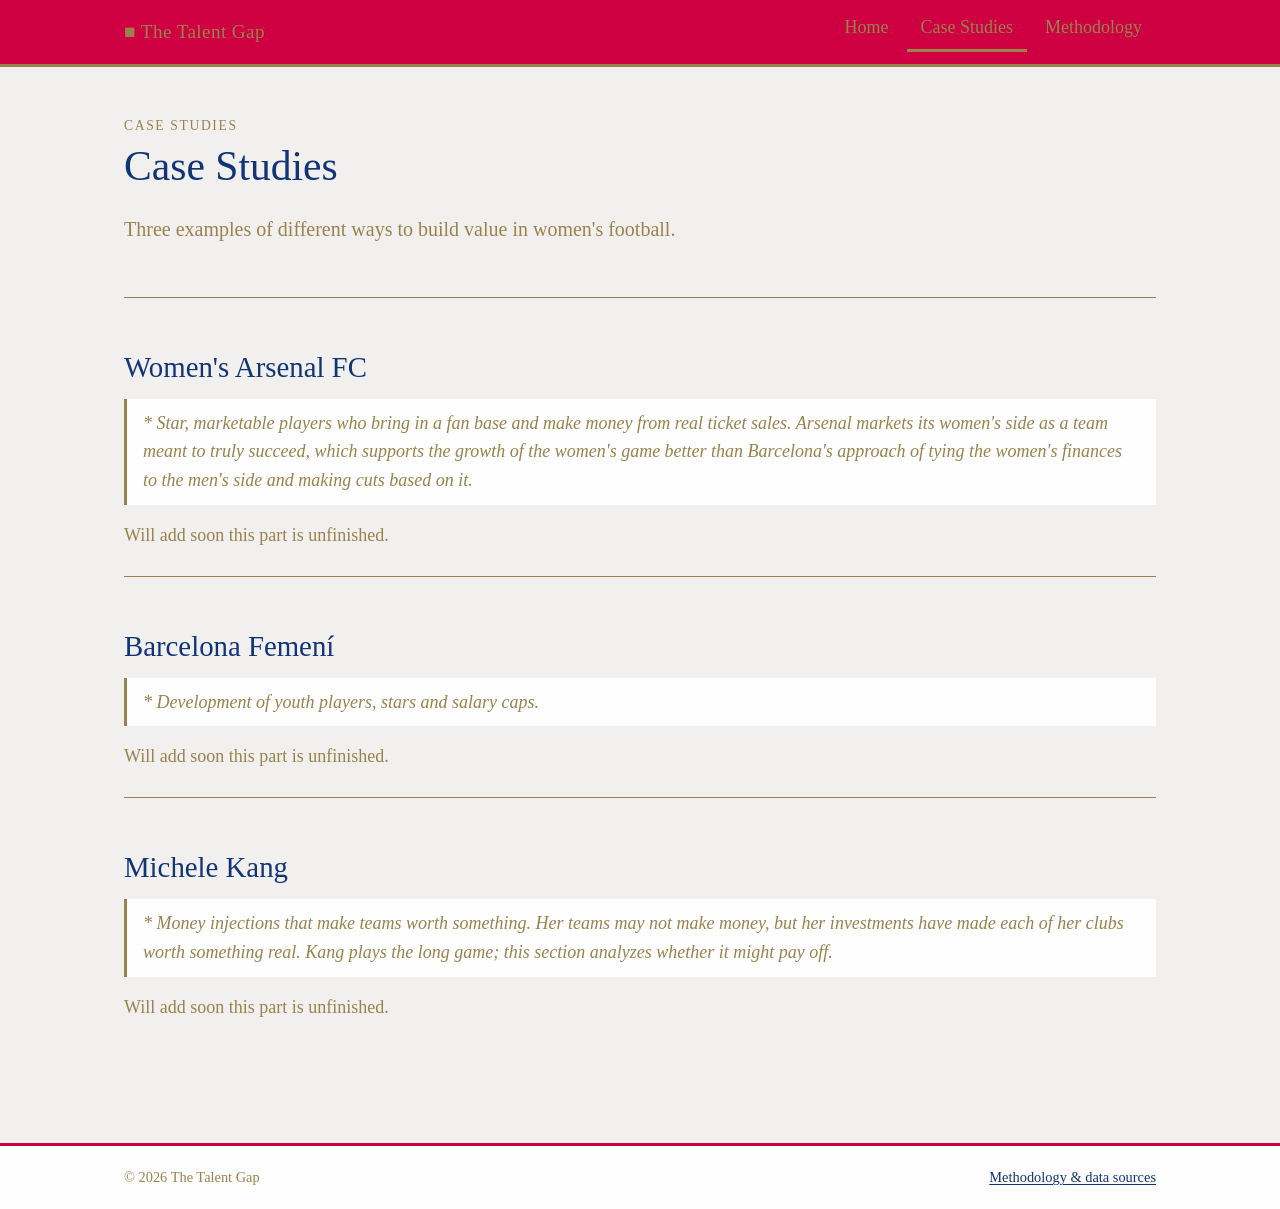
==== case-studies.html @ 956ab10e "webpage html files" ====
<!DOCTYPE html>
<html lang="en">
<head>
  <meta charset="UTF-8">
  <meta name="viewport" content="width=device-width, initial-scale=1.0">
  <title>Case Studies | The Talent Gap</title>
  <meta name="description" content="Case studies in building value in women's football: Arsenal Women, Barcelona Femení and Michele Kang's multi-club group.">
  <link rel="stylesheet" href="css/style.css">
</head>
<body>

  <header class="site-header">
    <div class="container">
      <a class="site-title" href="index.html"><span class="mark">&#9632;</span> The Talent Gap</a>
      <button class="nav-toggle" aria-expanded="false" aria-controls="site-nav">Menu</button>
      <nav class="site-nav" id="site-nav" aria-label="Main">
        <ul>
          <li><a href="index.html">Home</a></li>
          <!-- Add later: <li><a href="visualizations.html">Visualizations</a></li> -->
          <!-- Add later: <li><a href="takeaways.html">Takeaways</a></li> -->
          <li><a href="case-studies.html" aria-current="page">Case Studies</a></li>
          <li><a href="methodology.html">Methodology</a></li>
        </ul>
      </nav>
    </div>
  </header>

  <main>
    <div class="container">

      <section class="hero">
        <p class="eyebrow">Case Studies</p>
        <h1>Case Studies</h1>
        <p class="lede">Three examples of different ways to build value in women's football.</p>
      </section>

      <section class="case-study" id="arsenal" aria-labelledby="arsenal-heading">
        <h2 id="arsenal-heading">Women's Arsenal FC</h2>
        <p class="plan">* Star, marketable players who bring in a fan base and make money from real ticket sales. Arsenal markets its women's side as a team meant to truly succeed, which supports the growth of the women's game better than Barcelona's approach of tying the women's finances to the men's side and making cuts based on it.</p>
        <p>Will add soon this part is unfinished.</p>
      </section>

      <section class="case-study" id="barcelona" aria-labelledby="barcelona-heading">
        <h2 id="barcelona-heading">Barcelona Femení</h2>
        <p class="plan">* Development of youth players, stars and salary caps.</p>
        <p>Will add soon this part is unfinished.</p>
      </section>

      <section class="case-study" id="kang" aria-labelledby="kang-heading">
        <h2 id="kang-heading">Michele Kang</h2>
        <p class="plan">* Money injections that make teams worth something. Her teams may not make money, but her investments have made each of her clubs worth something real. Kang plays the long game; this section analyzes whether it might pay off.</p>
        <p>Will add soon this part is unfinished.</p>
      </section>

    </div>
  </main>

  <footer class="site-footer">
    <div class="container">
      <span>&copy; <span id="year"></span> The Talent Gap</span>
      <span><a href="methodology.html">Methodology &amp; data sources</a></span>
    </div>
  </footer>

  <script src="js/main.js"></script>
</body>
</html>
---- css/style.css ----
/* ==========================================================================
   Women's Football Talent Dispersion: site styles
   Palette: color change 3?
   ========================================================================== */

:root {
  /* Base */
  --bg: #F2F0EF;          /* page background */
  --surface: #fefefe;     /* Arsenal white: cards, table bodies, panels */

  /* Arsenal palette */
  --red: #ce0041;         /* primary red: outlines, header bar, table headers */
  --red-2: #ec0024;       /* secondary red: only where stated */
  --navy: #113476;        /* headings, links, table outlines and body text */
  --gold: #99824c;        /* body text, header text and highlights */
  --white: #fefefe;

  /* Roles */
  --text: var(--gold);    /* body text */
  --heading: var(--navy); /* titles / headers */

  --font: "Times New Roman", Times, serif;
  --max-width: 1080px;
  --outline-width: 3px;
  --border: var(--outline-width) solid var(--red);
}

/* ---------- Reset & base ---------- */
*,
*::before,
*::after { box-sizing: border-box; }

html { scroll-behavior: smooth; }

body {
  margin: 0;
  background: var(--bg);
  color: var(--text);
  font-family: var(--font);
  font-size: 18px;
  line-height: 1.6;
  display: flex;
  flex-direction: column;
  min-height: 100vh;
}

h1, h2, h3, h4 {
  color: var(--heading);
  font-weight: normal;
  line-height: 1.2;
  margin: 0 0 0.5em;
}
h1 { font-size: 2.6rem; }
h2 { font-size: 1.8rem; margin-top: 1.8em; }
h3 { font-size: 1.3rem; margin-top: 1.4em; }

p { margin: 0 0 1em; }

a {
  color: var(--navy);
  text-decoration: underline;
  text-underline-offset: 2px;
}
a:hover,
a:focus-visible { color: var(--red); }

:focus-visible {
  outline: 2px solid var(--red);
  outline-offset: 2px;
}

strong { color: var(--heading); font-weight: bold; }

code {
  font-family: "Courier New", Courier, monospace;
  font-size: 0.9em;
  color: var(--navy);
  background: var(--surface);
  border: 1px solid #e3dfdc;
  padding: 0 4px;
}

.container {
  width: 100%;
  max-width: var(--max-width);
  margin: 0 auto;
  padding: 0 24px;
}

/* ---------- Header & navigation (red bar, gold text) ---------- */
.site-header {
  background: var(--red);
  border-bottom: 3px solid var(--gold);
}

.site-header .container {
  display: flex;
  align-items: center;
  justify-content: space-between;
  gap: 24px;
  min-height: 64px;
}

.site-header :focus-visible { outline-color: var(--gold); }

.site-title {
  color: var(--gold);
  font-size: 1.2rem;
  text-decoration: none;
  letter-spacing: 0.02em;
}
.site-title:hover,
.site-title:focus-visible { color: var(--white); }
.site-title .mark { color: var(--gold); }

.nav-toggle {
  display: none;
  background: none;
  border: 2px solid var(--gold);
  border-radius: 0;
  color: var(--gold);
  font-family: var(--font);
  font-size: 1rem;
  padding: 4px 12px;
  cursor: pointer;
}

.site-nav ul {
  list-style: none;
  display: flex;
  gap: 4px;
  margin: 0;
  padding: 0;
}

.site-nav a {
  display: block;
  padding: 8px 14px;
  color: var(--gold);
  text-decoration: none;
  border-bottom: 3px solid transparent;
}
.site-nav a:hover,
.site-nav a:focus-visible { color: var(--white); }
.site-nav a[aria-current="page"] {
  color: var(--gold);
  border-bottom-color: var(--gold);
}

/* ---------- Main ---------- */
main { flex: 1; padding: 48px 0 64px; }

.eyebrow {
  color: var(--gold);
  text-transform: uppercase;
  letter-spacing: 0.12em;
  font-size: 0.85rem;
  margin-bottom: 0.4em;
}

.lede {
  font-size: 1.25rem;
  max-width: 760px;
}

.rule {
  border: 0;
  border-top: 1px solid var(--gold);
  margin: 40px 0;
}

/* Hero */
.hero {
  padding-bottom: 32px;
  border-bottom: 1px solid var(--gold);
  margin-bottom: 40px;
}

/* Stat tiles: red box, gold outline, bold navy number, white label */
.stats {
  display: grid;
  grid-template-columns: repeat(auto-fit, minmax(180px, 1fr));
  gap: 16px;
  margin: 32px 0;
}

.stat {
  background: var(--red);
  border: var(--outline-width) solid var(--gold);
  padding: 18px 20px;
}
.stat .value {
  display: block;
  color: var(--white);
  font-weight: bold;
  font-size: 2.2rem;
  line-height: 1.1;
}
.stat .label {
  color: var(--white);
  font-size: 0.95rem;
}

/* Cards */
.cards {
  display: grid;
  grid-template-columns: repeat(auto-fit, minmax(260px, 1fr));
  gap: 20px;
  margin: 24px 0;
}

.card {
  background: var(--surface);
  border: var(--border);
  padding: 22px 24px;
}
.card h3 { margin-top: 0; }

/* Clickable cards */
.card-link {
  display: block;
  color: var(--text);
  text-decoration: none;
  transition: border-color 0.15s ease, background-color 0.15s ease;
}
.card-link:hover,
.card-link:focus-visible {
  color: var(--text);
  border-color: var(--navy);
  background: #f7f7f7;
}
.card-link:hover h3,
.card-link:focus-visible h3 { text-decoration: underline; text-underline-offset: 3px; }
.card-more { color: var(--navy); font-weight: bold; }

/* Back link on sub-pages */
.back-link { display: inline-block; margin-bottom: 1em; }

/* Planned-focus note under case-study headings */
.plan {
  border-left: 3px solid var(--gold);
  background: var(--surface);
  padding: 10px 16px;
  margin: 0 0 16px;
  font-style: italic;
}

.case-study { padding-bottom: 8px; border-bottom: 1px solid var(--gold); margin-bottom: 32px; }
.case-study:last-child { border-bottom: 0; }

/* Placeholder for charts added later */
.placeholder {
  background: var(--surface);
  border: 2px dashed var(--gold);
  padding: 48px 24px;
  text-align: center;
  margin: 24px 0;
}

/* Buttons (used for downloads) */
.button {
  display: inline-block;
  background: var(--surface);
  color: var(--navy);
  border: var(--border);
  border-radius: 0;
  padding: 10px 18px;
  text-decoration: none;
  font-family: var(--font);
  font-size: 1rem;
  margin: 0 10px 10px 0;
}
.button:hover,
.button:focus-visible {
  background: var(--red);
  color: var(--white);
}
.button .meta { color: var(--gold); font-size: 0.85rem; margin-left: 6px; }
.button:hover .meta,
.button:focus-visible .meta { color: var(--white); }

/* Tables: gold outline, red header row with bold navy text,
   alternating white / light grey rows with navy text, darker grey on hover */
.table-wrap { overflow-x: auto; margin: 16px 0 24px; }

table {
  width: 100%;
  border-collapse: collapse;
  background: var(--surface);
  border: var(--outline-width) solid var(--gold);
  font-size: 0.95rem;
}

th, td {
  text-align: left;
  padding: 10px 14px;
  vertical-align: top;
}

thead th {
  background: var(--red);
  color: var(--navy);
  font-weight: bold;
}

tbody td { color: var(--navy); }

tbody tr:nth-child(odd)  { background: var(--surface); }
tbody tr:nth-child(even) { background: #eeeeee; }   /* light grey stripe */
tbody tr { transition: background-color 0.15s ease; }
tbody tr:hover { background: #d9d9d9; }             /* darker grey on hover */

/* Lists */
ol, ul { padding-left: 1.4em; }
li { margin-bottom: 0.4em; }

/* Methodology layout: sticky table of contents + content */
.with-toc {
  display: grid;
  grid-template-columns: 220px 1fr;
  gap: 48px;
  align-items: start;
}

.toc {
  position: sticky;
  top: 24px;
  background: var(--surface);
  border: var(--border);
  padding: 16px 18px;
  font-size: 0.95rem;
}
.toc h2 { font-size: 1.1rem; margin: 0 0 8px; }
.toc ul { list-style: none; padding: 0; margin: 0; }
.toc a { text-decoration: none; }

.doc section { scroll-margin-top: 24px; }
.doc section:first-child h2 { margin-top: 0; }

.note {
  border-left: 3px solid var(--navy);
  background: var(--surface);
  padding: 12px 16px;
  margin: 16px 0;
}

/* ---------- Footer ---------- */
.site-footer {
  background: var(--surface);
  border-top: 3px solid var(--red);
  padding: 20px 0;
  font-size: 0.9rem;
}
.site-footer .container {
  display: flex;
  justify-content: space-between;
  flex-wrap: wrap;
  gap: 12px;
}

/* ---------- Responsive ---------- */
@media (max-width: 760px) {
  body { font-size: 17px; }
  h1 { font-size: 2rem; }

  .nav-toggle { display: block; }
  .site-header .container { flex-wrap: wrap; }
  .site-nav { width: 100%; display: none; padding-bottom: 12px; }
  .site-nav.open { display: block; }
  .site-nav ul { flex-direction: column; }

  .with-toc { grid-template-columns: 1fr; gap: 24px; }
  .toc { position: static; }
}
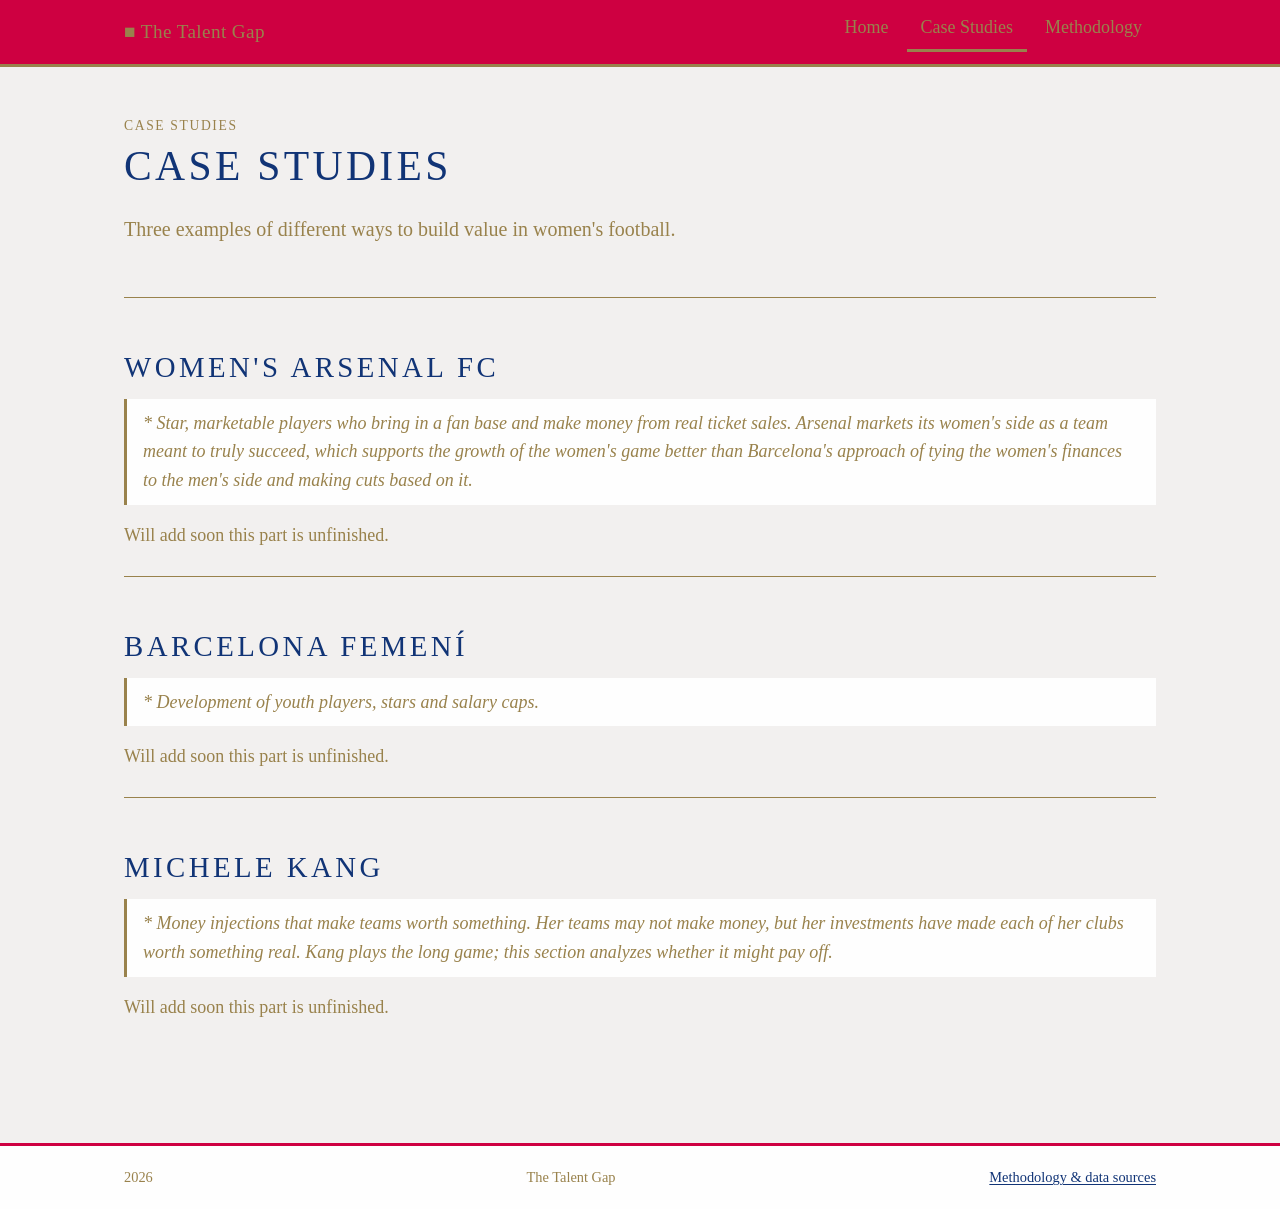
==== commit e21e5e19: "change footer" ====
--- a/case-studies.html
+++ b/case-studies.html
@@ -57,7 +57,7 @@
 
   <footer class="site-footer">
     <div class="container">
-      <span>&copy; <span id="year"></span> The Talent Gap</span>
+      <span id="year"></span> The Talent Gap</span>
       <span><a href="methodology.html">Methodology &amp; data sources</a></span>
     </div>
   </footer>
--- a/css/style.css
+++ b/css/style.css
@@ -1,6 +1,6 @@
 /* ==========================================================================
    Women's Football Talent Dispersion: site styles
-   Palette: color change 3?
+   Palette: color change 5
    ========================================================================== */
 
 :root {
@@ -49,7 +49,10 @@
   font-weight: normal;
   line-height: 1.2;
   margin: 0 0 0.5em;
-}
+  text-transform: uppercase;   /* same style as the "Women's football · Data visualization" line */
+  letter-spacing: 0.12em;
+}
+h1 { letter-spacing: 0.08em; }
 h1 { font-size: 2.6rem; }
 h2 { font-size: 1.8rem; margin-top: 1.8em; }
 h3 { font-size: 1.3rem; margin-top: 1.4em; }
@@ -176,7 +179,7 @@
   margin-bottom: 40px;
 }
 
-/* Stat tiles: red box, gold outline, bold navy number, white label */
+/* Stat tiles: white box, gold outline, bold red number, gold label */
 .stats {
   display: grid;
   grid-template-columns: repeat(auto-fit, minmax(180px, 1fr));
@@ -185,19 +188,19 @@
 }
 
 .stat {
-  background: var(--red);
+  background: var(--white);
   border: var(--outline-width) solid var(--gold);
   padding: 18px 20px;
 }
 .stat .value {
   display: block;
-  color: var(--white);
+  color: var(--red);
   font-weight: bold;
   font-size: 2.2rem;
   line-height: 1.1;
 }
 .stat .label {
-  color: var(--white);
+  color: var(--gold);
   font-size: 0.95rem;
 }
 
@@ -279,7 +282,7 @@
 .button:hover .meta,
 .button:focus-visible .meta { color: var(--white); }
 
-/* Tables: gold outline, red header row with bold navy text,
+/* Tables: gold outline, red header row with bold white text,
    alternating white / light grey rows with navy text, darker grey on hover */
 .table-wrap { overflow-x: auto; margin: 16px 0 24px; }
 
@@ -299,7 +302,7 @@
 
 thead th {
   background: var(--red);
-  color: var(--navy);
+  color: var(--white);
   font-weight: bold;
 }
 
@@ -372,3 +375,7 @@
   .with-toc { grid-template-columns: 1fr; gap: 24px; }
   .toc { position: static; }
 }
+
+.chart { margin: 24px 0 40px; }
+.chart-frame { display: block; width: 100%; border: 0; background: var(--bg); }
+.chart figcaption { font-size: 0.95rem; margin-top: 6px; }
